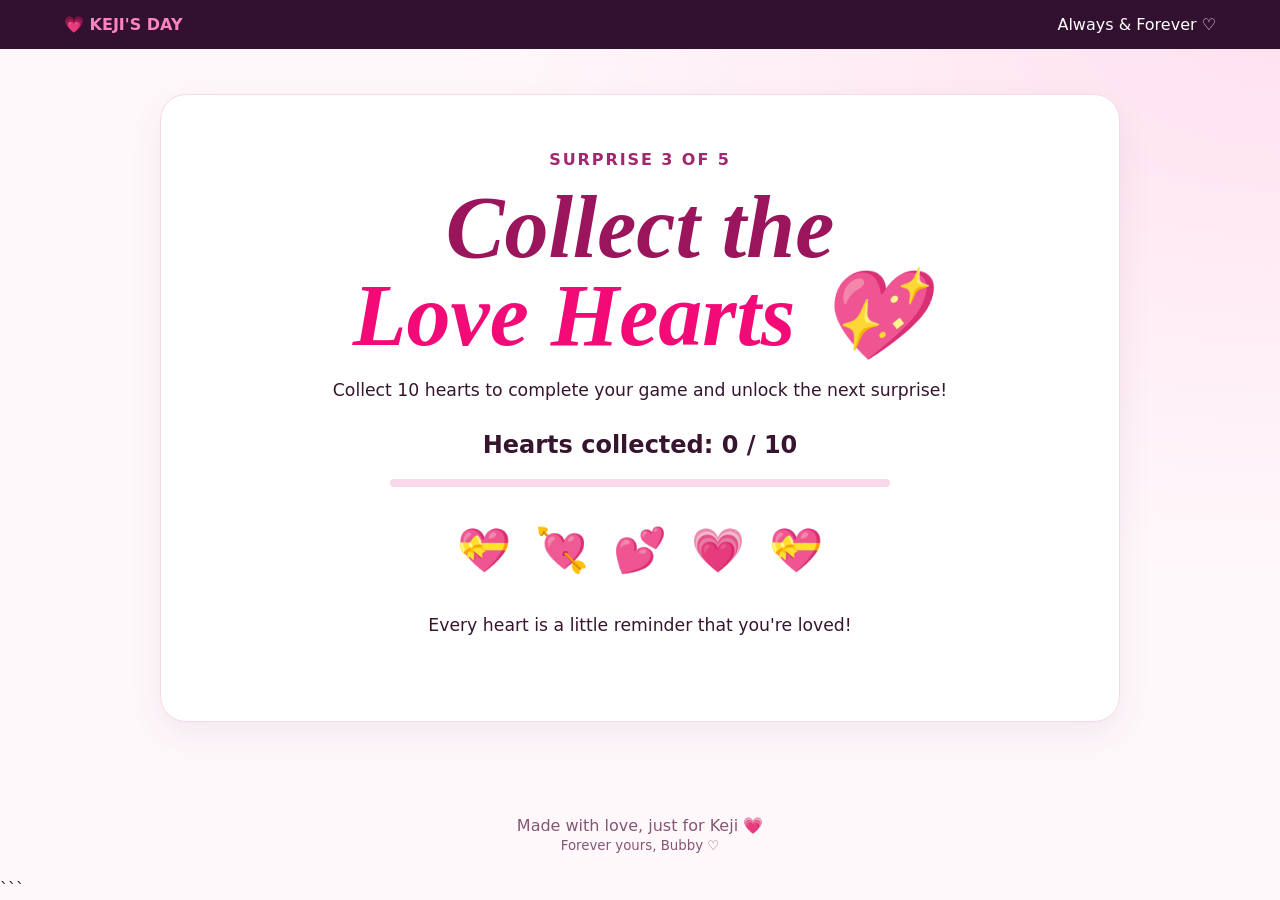
==== game.html @ da25202b "Initial birthday website" ====
<!doctype html>
<html lang="en">
<head>
    <meta charset="utf-8">
    <meta name="viewport" content="width=device-width, initial-scale=1">
    <meta name="theme-color" content="#3b1237">

    <title>Birthday Heart Game 🎮</title>

    <link rel="stylesheet" href="style.css">
</head>

<body>

    <nav class="nav">
        <div class="brand">💗 KEJI'S DAY</div>
        <div>Always &amp; Forever ♡</div>
    </nav>

    <main class="wrap">

        <section class="hero">

            <div class="eyebrow">Surprise 3 of 5</div>

            <h1>Collect the <span>Love Hearts 💖</span></h1>

            <p class="intro">
                Collect 10 hearts to complete your game and unlock the next surprise!
            </p>

            <h2>
                Hearts collected:
                <span id="score">0</span> / 10
            </h2>

            <div class="progress">
                <span id="bar"></span>
            </div>

            <div class="hearts" id="field"></div>

            <p id="msg" class="intro">
                Every heart is a little reminder that you're loved!
            </p>

            <!-- Hidden until Keji wins -->
            <button
                class="btn alt"
                id="playAgainBtn"
                onclick="resetGame()"
                style="display:none"
            >
                Play Again ↻
            </button>

        </section>

        <div style="text-align:center; margin-top:24px">

            <!-- Hidden until Keji wins -->
            <a
                class="btn"
                id="nextBtn"
                href="cake.html"
                style="display:none"
            >
                Next: Don't get tired, click to keep going →
            </a>

        </div>

    </main>

    <footer class="footer">
        Made with love, just for Keji 💗
        <br>
        <small>Forever yours, Bubby ♡</small>
    </footer>

    <div id="toast"></div>

    <script>
        let score = 0;
        let gameWon = false;

        function addHeart() {

            const b = document.createElement('button');

            b.className = 'heart';

            b.textContent = [
                '💖',
                '💗',
                '💘',
                '💕',
                '💝'
            ][Math.floor(Math.random() * 5)];

            b.setAttribute('aria-label', 'Collect this love heart');

            b.onclick = function () {

                if (gameWon || b.disabled) {
                    return;
                }

                score++;

                document.getElementById('score').textContent = score;

                document.getElementById('bar').style.width =
                    (score * 10) + '%';

                if (score >= 10) {

                    // Keji has won the game!
                    gameWon = true;

                    document.getElementById('field').innerHTML =
                        '🏆💖🎉';

                    document.getElementById('msg').textContent =
                        'You did it, Keji! May your year be as wonderful as your heart! 💖🎉';

                    // Show Play Again.
                    document.getElementById('playAgainBtn').style.display =
                        'inline-block';

                    // Show the Next button.
                    document.getElementById('nextBtn').style.display =
                        'inline-block';

                    // Celebrate the victory.
                    if (typeof confetti === 'function') {
                        confetti(40);
                    }

                } else {

                    // Remove the collected heart and add another.
                    b.remove();
                    addHeart();

                }
            };

            document.getElementById('field').appendChild(b);
        }

        function resetGame() {

            score = 0;
            gameWon = false;

            document.getElementById('score').textContent = '0';

            document.getElementById('bar').style.width = '0%';

            document.getElementById('msg').textContent =
                "Every heart is a little reminder that you're loved!";

            document.getElementById('field').innerHTML = '';

            // Hide both buttons when starting again.
            document.getElementById('playAgainBtn').style.display =
                'none';

            document.getElementById('nextBtn').style.display =
                'none';

            // Create five hearts to start the game.
            for (let i = 0; i < 5; i++) {
                addHeart();
            }
        }

        // Start the game.
        resetGame();
    </script>

    <script src="script.js"></script>

</body>
</html>
```
---- style.css ----
*{box-sizing:border-box}html{scroll-behavior:smooth}body{margin:0;font-family:ui-rounded,"Trebuchet MS",system-ui,sans-serif;color:#37152f;background:radial-gradient(ellipse at top right,#ffe0ef,transparent 45%),#fff8fb;min-height:100vh}.nav{background:#32102f;color:#fff;padding:15px 5%;display:flex;justify-content:space-between;align-items:center;gap:14px;flex-wrap:wrap}.brand{font-weight:900;color:#ff83bd}.navlinks{display:flex;gap:8px;flex-wrap:wrap}.nav a{color:#fff;text-decoration:none;padding:8px 12px;border-radius:22px;font-size:.9rem}.nav a:hover,.nav a.active{background:#ffffff24}.wrap{max-width:1000px;margin:auto;padding:45px 20px}.hero,.panel{background:#fff;border:1px solid #f7d9e9;border-radius:26px;padding:clamp(24px,5vw,55px);box-shadow:0 12px 35px #41133812;text-align:center}.eyebrow{color:#a32670;font-weight:800;letter-spacing:.12em;text-transform:uppercase}.hero h1{font-family:Georgia,serif;font-style:italic;font-size:clamp(2.8rem,8vw,5.5rem);line-height:1;color:#9b155d;margin:15px 0}.hero h1 span{display:block;color:#f20b76}.art{font-size:clamp(5rem,15vw,9rem);margin:20px}.intro{font-size:1.08rem;line-height:1.8;max-width:700px;margin:15px auto 25px}.btn{display:inline-block;border:0;text-decoration:none;background:#ff3f91;color:white;padding:12px 21px;border-radius:30px;font-weight:800;cursor:pointer;font:inherit;font-weight:800;margin:5px}.btn.alt{background:#874bb4}.btn.dark{background:#411338}.grid{display:grid;grid-template-columns:repeat(auto-fit,minmax(220px,1fr));gap:15px;margin:25px 0}.card{background:#fff0f7;padding:22px;border-radius:20px}.card .art{font-size:3.5rem;margin:5px}.letter{display:none;background:#fff0f7;border-radius:20px;padding:22px;margin:20px auto;max-width:720px;line-height:1.8}.letter.show{display:block}.hearts{display:flex;justify-content:center;gap:12px;flex-wrap:wrap;min-height:90px}.heart{font-size:2.7rem;border:0;background:transparent;cursor:pointer}.candle{font-size:3.5rem;border:0;background:transparent;cursor:pointer}.muted{color:#76516c}.footer{text-align:center;padding:25px;color:#865675}.progress{height:8px;background:#f7d9e9;border-radius:20px;overflow:hidden;max-width:500px;margin:18px auto}.progress span{display:block;height:100%;background:#ff3f91;width:0;transition:width .2s}#toast{position:fixed;bottom:20px;left:50%;transform:translateX(-50%);background:#35112f;color:#fff;padding:12px 20px;border-radius:30px;display:none;z-index:10}#toast.show{display:block}@media(max-width:560px){.nav{justify-content:center}.navlinks{justify-content:center}.wrap{padding:25px 13px}}
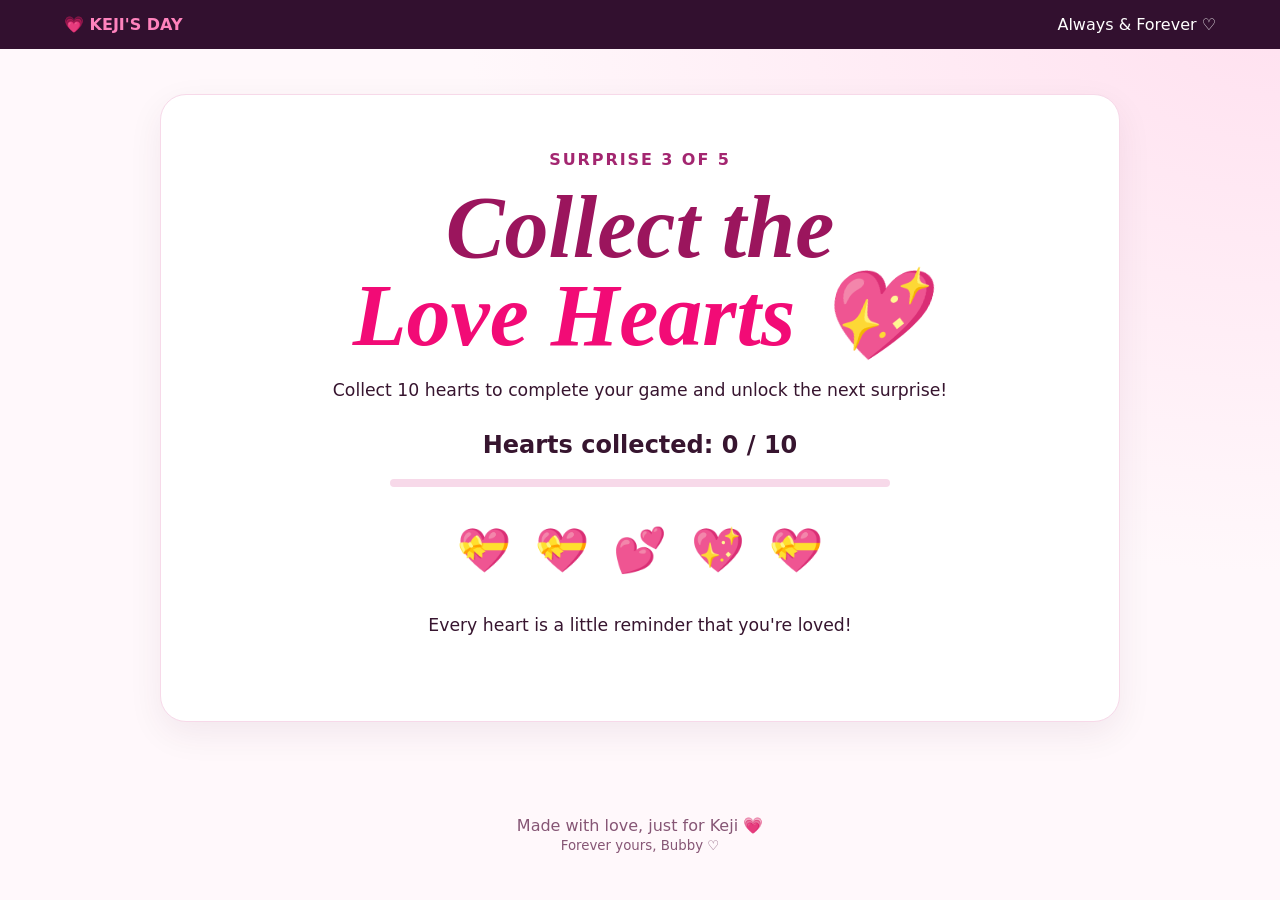
==== commit 4da42d71: "Update birthday pages" ====
--- a/game.html
+++ b/game.html
@@ -185,4 +185,4 @@
 
 </body>
 </html>
-```
+
